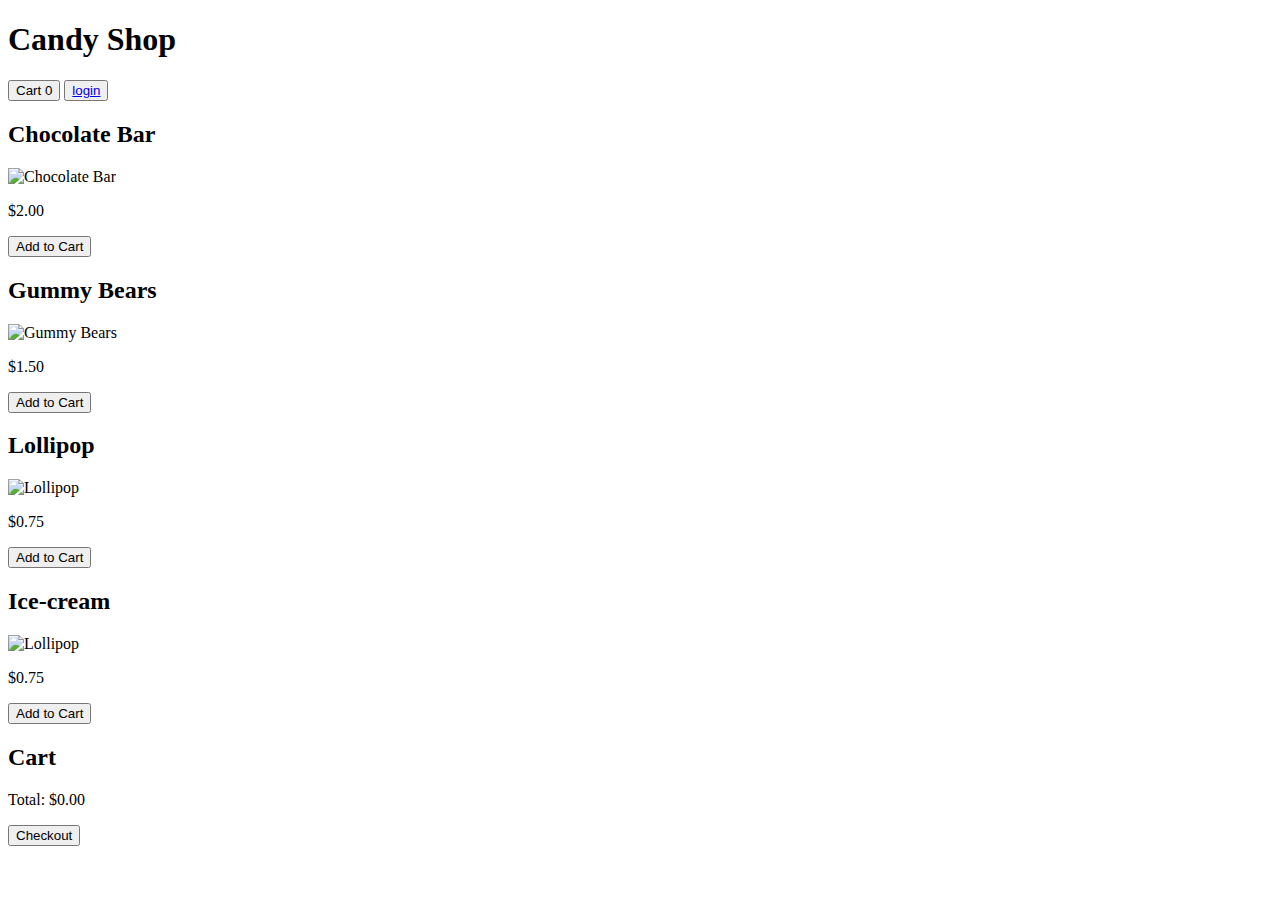
==== index.html @ b9318e73 "Add files via upload" ====
<!DOCTYPE html>
<html>
<head>
	<title>Candy Shop</title>
	<link rel="stylesheet" type="text/css" href="Candy3.css">
</head>
<body>
	<header>
		<h1>Candy Shop</h1>
		<button id="cart-button" onclick="toggleCart()">Cart <span id="cart-count">0</span></button>
		
		<button id="Login-button">
			<a href="login.html">login</a>
		</button>
	</header>
	<main>
		<section id="candy-list">
			<article>
				<h2>Chocolate Bar</h2>
				<img src="dark.png" alt="Chocolate Bar">
				<p>$2.00</p>
				<button class="add-to-cart" data-name="Chocolate Bar" data-price="2.00">Add to Cart</button>
			</article>
			<article>
				<h2>Gummy Bears</h2>
				<img src="gum.jpeg" alt="Gummy Bears">
				<p>$1.50</p>
				<button class="add-to-cart" data-name="Gummy Bears" data-price="1.50">Add to Cart</button>
			</article>
			<article>
				<h2>Lollipop</h2>
				<img src="loli.webp" alt="Lollipop">
				<p>$0.75</p>
				<button class="add-to-cart" data-name="Lollipop" data-price="0.75">Add to Cart</button>
			</article>
            <article>
				<h2>Ice-cream</h2>
				<img src="ic.png" alt="Lollipop">
				<p>$0.75</p>
				<button class="add-to-cart" data-name="Ice-cream" data-price="0.75">Add to Cart</button>
			</article>
		</section>
		<section id="cart">
			<h2>Cart</h2>
			<ul id="cart-items"></ul>
			<p>Total: $<span id="cart-total">0.00</span></p>
			<button id="checkout-btn">Checkout</button>
		</section>
	</main>
	<script src="Candy 3.js"></script>
</body>
</html>
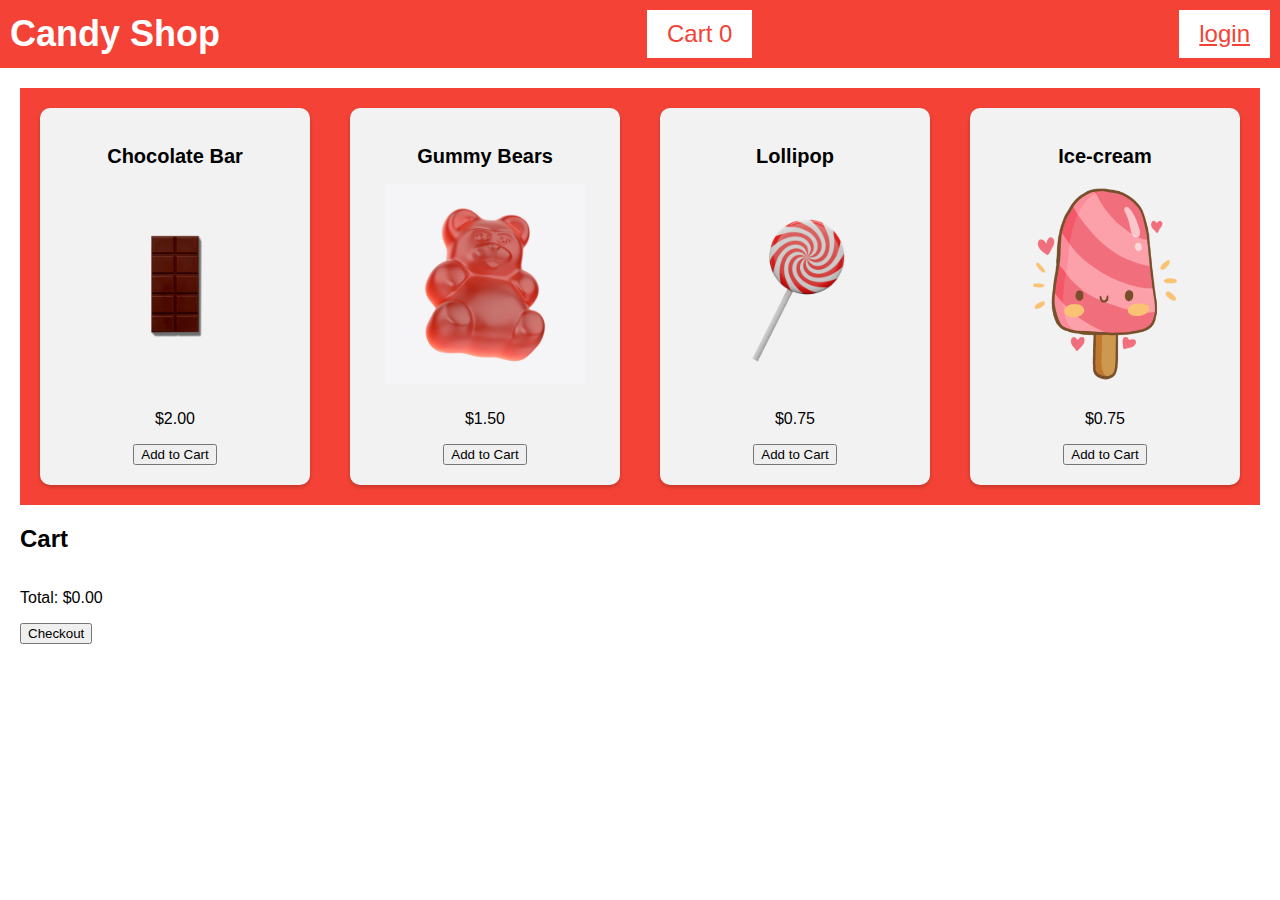
==== commit cd3d2abb: "haha" ====
--- a/index.html
+++ b/index.html
@@ -2,7 +2,7 @@
 <html>
 <head>
 	<title>Candy Shop</title>
-	<link rel="stylesheet" type="text/css" href="Candy3.css">
+	<link rel="stylesheet" type="text/css" href="Candy.css">
 </head>
 <body>
 	<header>
@@ -47,6 +47,6 @@
 			<button id="checkout-btn">Checkout</button>
 		</section>
 	</main>
-	<script src="Candy 3.js"></script>
+	<script src="Candy .js"></script>
 </body>
 </html>--- a/Candy.css
+++ b/Candy.css
@@ -0,0 +1,88 @@
+body {
+	font-family: Arial, sans-serif;
+	margin: 0;
+	padding: 0;
+    
+}
+
+header {
+	background-color: #f44336;
+	color: white;
+	padding: 10px;
+	display: flex;
+	justify-content: space-between;
+	align-items: center;
+}
+
+header h1 {
+	margin: 0;
+	font-size: 36px;
+}
+
+#cart-button {
+	background-color: white;
+	color: #f44336;
+	border: none;
+	font-size: 24px;
+	padding: 10px 20px;
+	cursor: pointer;
+}
+
+main {
+	padding: 20px;
+	display: flex;
+	flex-wrap: wrap;
+	
+}
+
+article {
+	margin: 20px;
+	flex: 1 1 300px;
+	display: flex;
+	flex-direction: column;
+	align-items: center;
+	background-color: #f2f2f2;
+	padding: 20px;
+	border-radius: 10px;
+	box-shadow: 0 2px 4px rgba(0, 0, 0, 0.2);
+}
+
+article img {
+	width: 200px;
+	height: 200px;
+	object-fit: cover;
+	margin-bottom: 10px;
+}
+
+article h2 {
+	font-size: 20px
+}
+#candy-list{
+    width: 100%;
+    height: 50%;
+    background-color: #f44336;
+    display: flex;
+}
+#cart-items{
+
+    width: 100%;
+    
+    display:flex;
+}
+img{
+  width:200px;
+  height: 200px;
+background-color: #f2f2f2;
+}
+#Login-button{
+	background-color: white;
+    color: #f44336;
+    border: none;
+    font-size: 24px;
+    padding: 10px 20px;
+    cursor: pointer;
+}
+a{
+	color: #f44336;
+
+}
